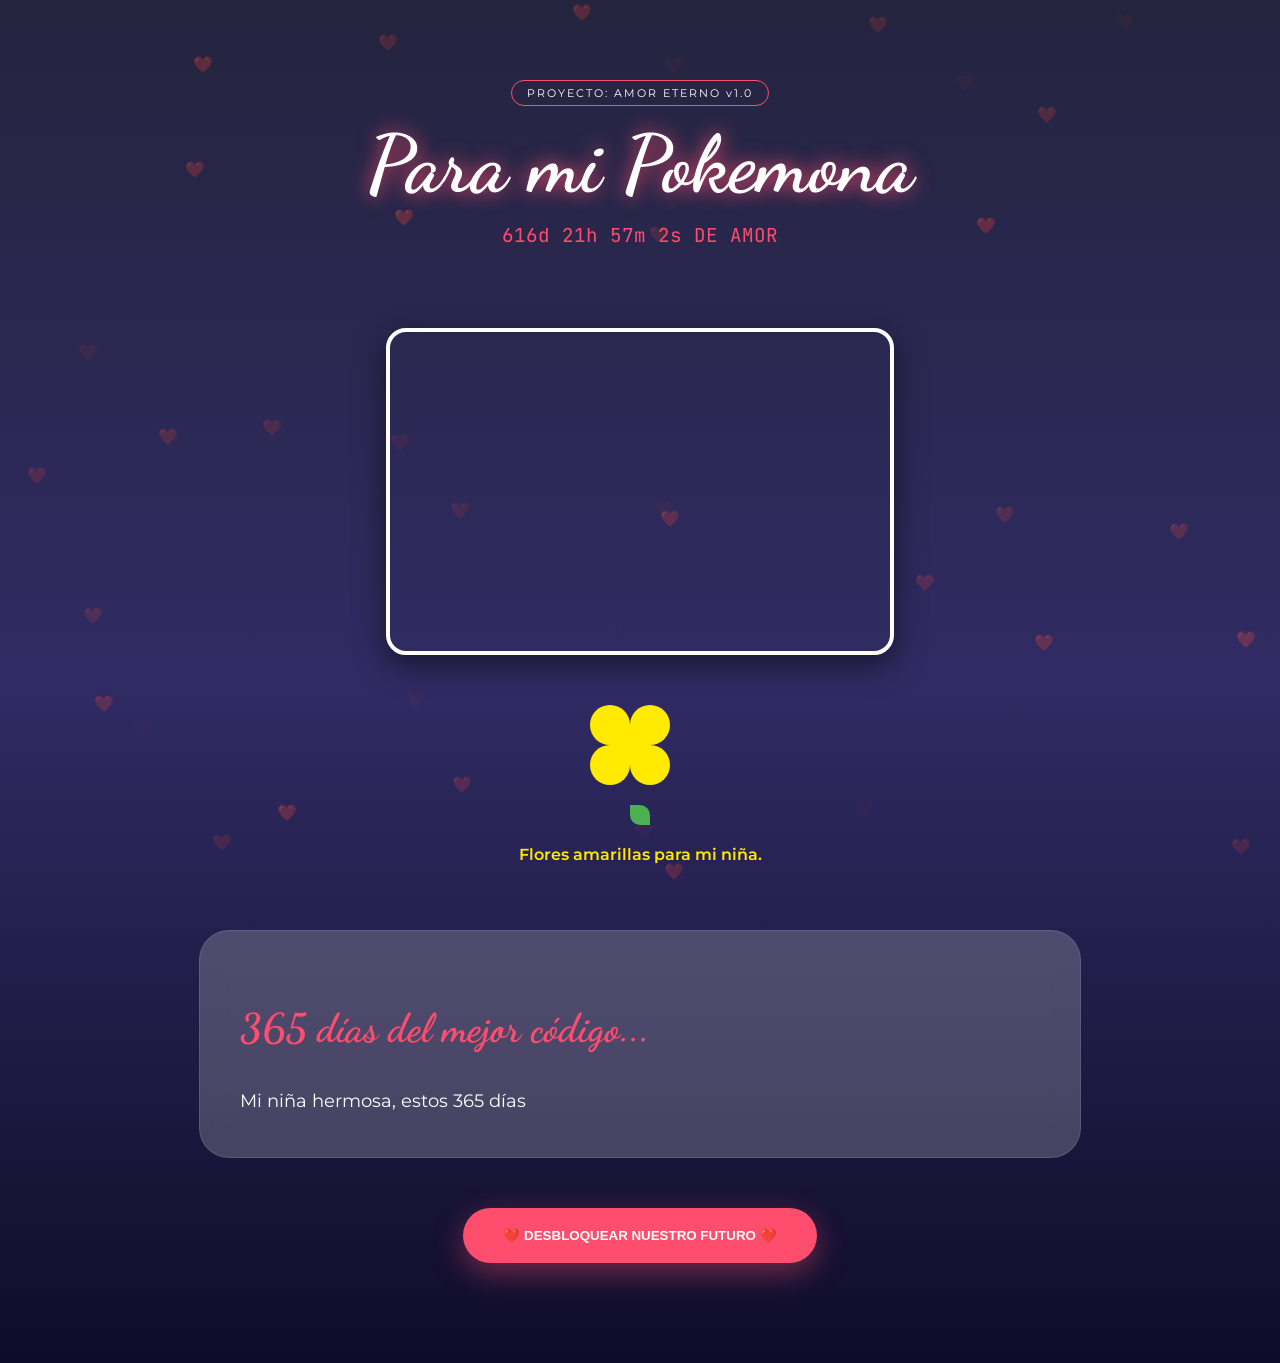
==== index.html @ 97456eab "a" ====
<!DOCTYPE html>
<html lang="es">
<head>
    <meta charset="UTF-8">
    <meta name="viewport" content="width=device-width, initial-scale=1.0">
    <title>365 Días - Jennyra & Waskar</title>
    <link rel="stylesheet" href="style.css">
</head>
<body>

    <div id="particles-container"></div>

    <main class="main-content">
        <header class="hero">
            <div class="badge">PROYECTO: AMOR ETERNO v1.0</div>
            <h1 class="title">Para mi <span id="pika-trigger">Pokemona</span></h1>
            <div id="clock" class="digital-clock">Iniciando contador...</div>
        </header>

        <div class="video-wrapper">
            <iframe width="100%" height="315" src="https://www.youtube.com/embed/FYVXc9MqyJs?autoplay=1&loop=1&playlist=FYVXc9MqyJs" frameborder="0" allow="autoplay; encrypted-media" allowfullscreen></iframe>
        </div>

        <section class="garden">
            <div class="flower">
                <div class="leaf"></div>
                <div class="petal"></div>
                <div class="petal"></div>
                <div class="petal"></div>
                <div class="petal"></div>
            </div>
            <p style="color: #ffea00; margin-top: 40px; font-weight: 600;">Flores amarillas para mi niña.</p>
        </section>

        <section class="letter-box">
            <h2 class="dancing-text">365 días del mejor código...</h2>
            <div id="typing-text" class="text-content"></div>
        </section>

        <button class="btn-primary" onclick="openModal()">
            <span>❤️</span> DESBLOQUEAR NUESTRO FUTURO <span>❤️</span>
        </button>
    </main>

    <div id="custom-modal" class="modal">
        <div class="modal-glass">
            <span class="close-btn" onclick="closeModal()">&times;</span>
            <h2 class="dancing-text">Jennyra Lisamara</h2>
            <p style="line-height: 1.6;">
                Mi vida, estos <b>365 días han sido lo mejor de mi existencia</b>. 
                A pesar de los altos y bajos, de los errores y los aciertos, 
                siempre hemos sabido ser el mejor equipo. <br><br>
                Gracias por ser mi refugio y mi mayor alegría. 
                ¡Te amo infinitamente!
            </p>
            <div class="heart-animation">❤️</div>
        </div>
    </div>

    <div id="pikachu-popup" class="pika-overlay pika-hide">
        <div class="pika-card">
            <span class="pika-char">⚡ ¡Pika-Pika Te Amo! ⚡</span>
            <span class="pika-heart">💝</span>
        </div>
    </div>

    <script src="script.js"></script>
</body>
</html>
---- style.css ----
@import url('https://fonts.googleapis.com/css2?family=Dancing+Script:wght@700&family=JetBrains+Mono:wght@300;500&family=Montserrat:wght@300;600;800&display=swap');

:root {
    --pink: #ff4d6d;
    --dark-pink: #c9184a;
    --yellow: #ffea00;
    --glass: rgba(255, 255, 255, 0.2);
}

body {
    margin: 0;
    padding: 0;
    background: #0f0c29;
    background: linear-gradient(to bottom, #24243e, #302b63, #0f0c29);
    color: white;
    font-family: 'Montserrat', sans-serif;
    overflow-x: hidden;
}

.main-content {
    display: flex;
    flex-direction: column;
    align-items: center;
}

/* Reloj Digital */
.digital-clock {
    font-family: 'JetBrains Mono', monospace;
    font-size: 1.2rem;
    color: var(--pink);
    margin-top: 10px;
}

.hero {
    text-align: center;
    padding: 80px 20px;
    animation: fadeIn 2s ease;
}

.title {
    font-family: 'Dancing Script', cursive;
    font-size: 5rem;
    margin: 10px 0;
    text-shadow: 0 0 20px var(--pink);
}

#pika-trigger {
    cursor: pointer;
    transition: 0.3s;
}

#pika-trigger:hover {
    color: var(--yellow);
    text-shadow: 0 0 20px var(--yellow);
}

.badge {
    display: inline-block;
    padding: 5px 15px;
    border: 1px solid var(--pink);
    border-radius: 20px;
    font-size: 0.7rem;
    letter-spacing: 2px;
}

.video-wrapper {
    width: 90%;
    max-width: 500px;
    border: 4px solid white;
    border-radius: 20px;
    overflow: hidden;
    margin-bottom: 50px;
    box-shadow: 0 10px 30px rgba(0,0,0,0.5);
}

/* Flores Amarillas */
.garden {
    text-align: center;
    margin-bottom: 50px;
}

.flower {
    position: relative;
    width: 100px;
    height: 100px;
    margin: 0 auto;
    animation: sway 3s infinite ease-in-out;
}

.petal {
    position: absolute;
    background: var(--yellow);
    width: 40px;
    height: 40px;
    border-radius: 50% 50% 0 50%;
    transform-origin: bottom right;
}

.petal:nth-child(2) { transform: rotate(90deg); }
.petal:nth-child(3) { transform: rotate(180deg); }
.petal:nth-child(4) { transform: rotate(270deg); }
.petal:nth-child(5) { transform: rotate(360deg); }

.leaf {
    width: 20px;
    height: 20px;
    background: #4caf50;
    border-radius: 0 50%;
    position: absolute;
    bottom: -20px;
    left: 40px;
}

@keyframes sway {
    0%, 100% { transform: rotate(-5deg); }
    50% { transform: rotate(5deg); }
}

/* Carta */
.letter-box {
    max-width: 800px;
    width: 85%;
    margin: 0 auto 50px;
    padding: 40px;
    background: var(--glass);
    backdrop-filter: blur(15px);
    border-radius: 30px;
    border: 1px solid rgba(255,255,255,0.1);
}

.text-content {
    line-height: 1.8;
    font-size: 1.1rem;
    text-align: justify;
}

.dancing-text {
    font-family: 'Dancing Script', cursive;
    font-size: 2.5rem;
    color: var(--pink);
}

/* Botón */
.btn-primary {
    display: block;
    margin: 0 auto 100px;
    padding: 20px 40px;
    border: none;
    border-radius: 50px;
    background: var(--pink);
    color: white;
    font-weight: 800;
    cursor: pointer;
    transition: 0.3s;
    box-shadow: 0 10px 30px rgba(255, 77, 109, 0.4);
}

.btn-primary:hover {
    transform: scale(1.1) translateY(-5px);
    background: white;
    color: var(--pink);
}

/* Modal */
.modal {
    display: none;
    position: fixed;
    top: 0; left: 0; width: 100%; height: 100%;
    background: rgba(0,0,0,0.85);
    z-index: 1000;
    justify-content: center;
    align-items: center;
}

.modal-glass {
    background: rgba(255, 255, 255, 0.15);
    backdrop-filter: blur(25px);
    padding: 50px;
    border-radius: 40px;
    max-width: 500px;
    text-align: center;
    border: 1px solid var(--pink);
    color: white;
}

.close-btn {
    position: absolute;
    top: 20px; right: 20px;
    font-size: 2rem;
    cursor: pointer;
    color: var(--pink);
}

.heart-animation {
    font-size: 4rem;
    animation: beat 0.8s infinite alternate;
}

@keyframes beat {
    from { transform: scale(1); }
    to { transform: scale(1.2); }
}

@keyframes fadeIn {
    from { opacity: 0; transform: translateY(20px); }
    to { opacity: 1; transform: translateY(0); }
}

/* Pikachu Overlay */
.pika-overlay {
    position: fixed;
    top: 0; left: 0; width: 100%; height: 100%;
    z-index: 3000;
    display: flex;
    justify-content: center;
    align-items: center;
    transition: 0.5s;
    background: rgba(0,0,0,0.8);
}

.pika-hide { opacity: 0; pointer-events: none; }
.pika-show { opacity: 1; pointer-events: auto; }

.pika-card {
    background: #ffeb3b;
    padding: 40px;
    border-radius: 30px;
    border: 6px solid white;
    text-align: center;
    box-shadow: 0 0 50px #ffea00;
}

.pika-char { display: block; font-size: 1.8rem; color: #333; font-weight: 800; margin-bottom: 20px; }
.pika-heart { font-size: 5rem; }
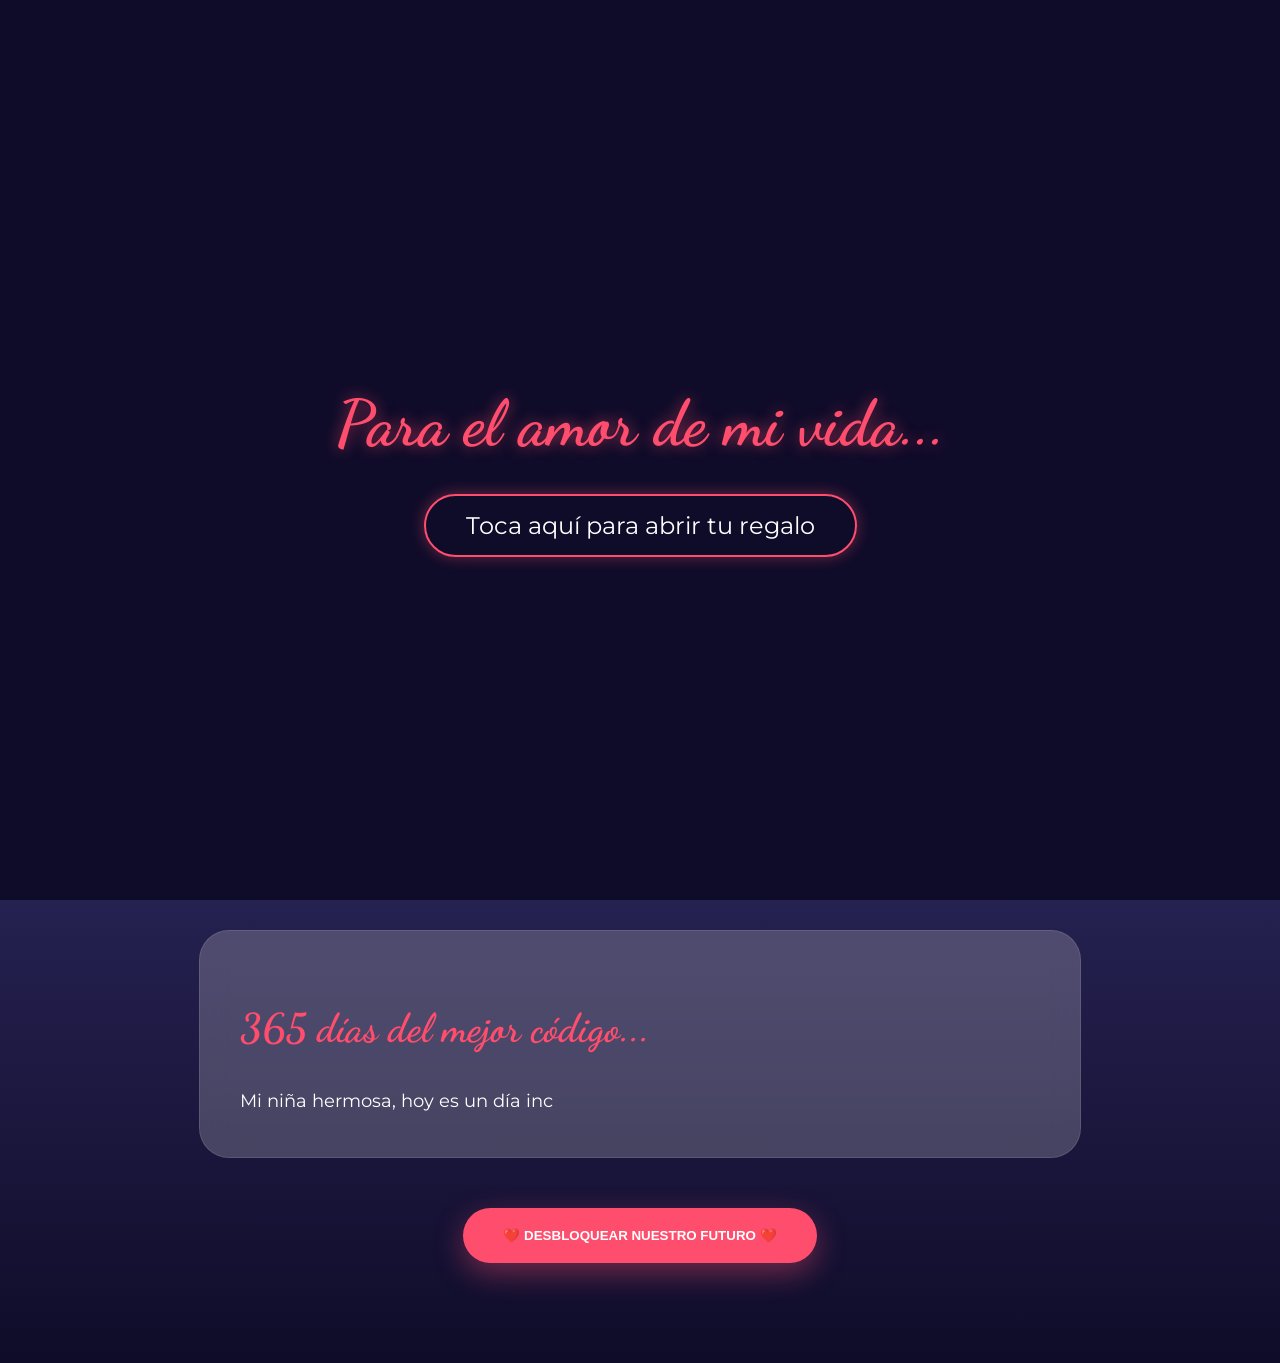
==== commit b86e5296: "s" ====
--- a/index.html
+++ b/index.html
@@ -8,6 +8,12 @@
 </head>
 <body>
 
+    <!-- Enter Screen -->
+    <div id="enter-screen">
+        <h1>Para el amor de mi vida...</h1>
+        <button class="enter-btn" onclick="startExperience()">Toca aquí para abrir tu regalo</button>
+    </div>
+
     <div id="particles-container"></div>
 
     <main class="main-content">
@@ -17,8 +23,8 @@
             <div id="clock" class="digital-clock">Iniciando contador...</div>
         </header>
 
-        <div class="video-wrapper">
-            <iframe width="100%" height="315" src="https://www.youtube.com/embed/FYVXc9MqyJs?autoplay=1&loop=1&playlist=FYVXc9MqyJs" frameborder="0" allow="autoplay; encrypted-media" allowfullscreen></iframe>
+        <div class="video-wrapper" style="opacity: 0.8; transition: opacity 0.3s; pointer-events: none;"> <!-- pointer-events none to prevent pause -->
+            <iframe id="music-player" width="100%" height="315" src="https://www.youtube.com/embed/RkExprvlMlo?autoplay=1&loop=1&playlist=RkExprvlMlo&enablejsapi=1" frameborder="0" allow="autoplay; encrypted-media" allowfullscreen></iframe>
         </div>
 
         <section class="garden">
@@ -59,7 +65,8 @@
 
     <div id="pikachu-popup" class="pika-overlay pika-hide">
         <div class="pika-card">
-            <span class="pika-char">⚡ ¡Pika-Pika Te Amo! ⚡</span>
+            <span class="pika-char">⚡ ¡Te amo con locura! ⚡</span>
+            <img src="pikachu.png" class="custom-pikachu-img" alt="Pikachu Corazon">
             <span class="pika-heart">💝</span>
         </div>
     </div>
--- a/style.css
+++ b/style.css
@@ -231,4 +231,45 @@
 }
 
 .pika-char { display: block; font-size: 1.8rem; color: #333; font-weight: 800; margin-bottom: 20px; }
-.pika-heart { font-size: 5rem; }+.pika-heart { font-size: 5rem; }
+
+/* Enter Screen Integrado */
+#enter-screen {
+    position: fixed;
+    top: 0; left: 0; width: 100%; height: 100%;
+    display: flex; flex-direction: column;
+    justify-content: center; align-items: center;
+    background-color: #0f0c29;
+    z-index: 9999;
+    transition: opacity 1.5s ease-out;
+}
+
+#enter-screen h1 {
+    font-family: 'Dancing Script', cursive;
+    font-size: 4rem; color: var(--pink);
+    margin-bottom: 2rem; text-align: center;
+    text-shadow: 0 0 15px rgba(255, 77, 109, 0.6);
+}
+
+.enter-btn {
+    padding: 15px 40px; font-size: 1.5rem;
+    background: transparent; color: #fff;
+    border: 2px solid var(--pink); border-radius: 50px;
+    cursor: pointer; transition: all 0.3s ease;
+    font-family: 'Montserrat', sans-serif;
+    box-shadow: 0 0 15px rgba(255, 77, 109, 0.4);
+}
+
+.enter-btn:hover {
+    background: rgba(255, 77, 109, 0.2);
+    transform: scale(1.05);
+}
+
+.custom-pikachu-img {
+    max-width: 250px;
+    width: 100%;
+    margin: 10px auto;
+    display: block;
+    border-radius: 15px;
+    box-shadow: 0 0 20px rgba(255, 234, 0, 0.6);
+}
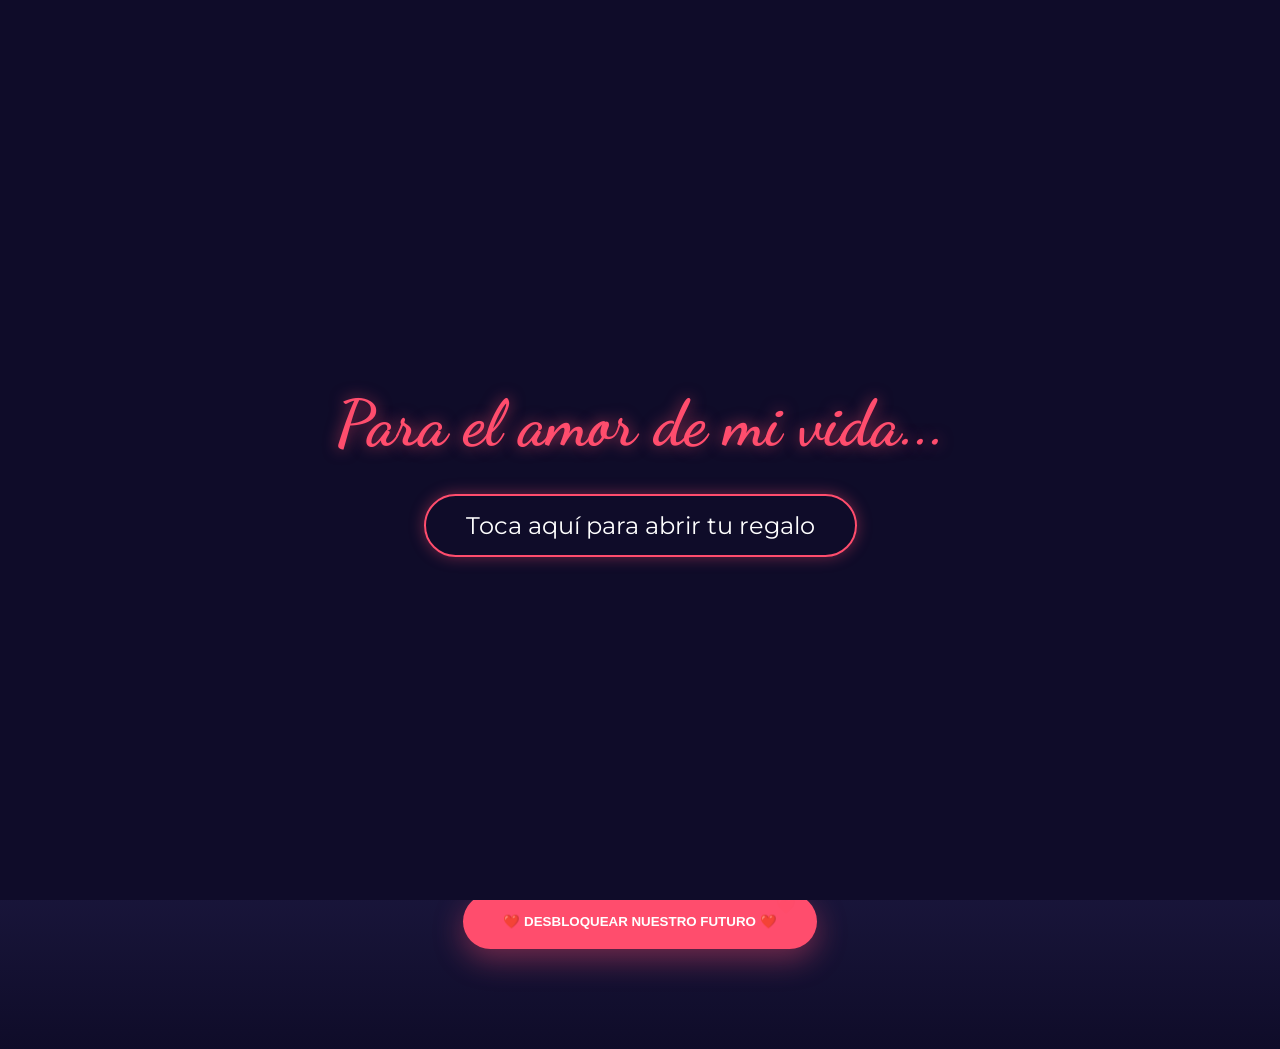
==== commit 8713f22b: "s" ====
--- a/index.html
+++ b/index.html
@@ -14,7 +14,12 @@
         <button class="enter-btn" onclick="startExperience()">Toca aquí para abrir tu regalo</button>
     </div>
 
+    <div class="stars" id="stars"></div>
+    <div class="hearts-bg" id="hearts-bg"></div>
     <div id="particles-container"></div>
+    
+    <!-- Audio de fondo -->
+    <audio id="bg-music" src="canckion.mp3" loop></audio>
 
     <main class="main-content">
         <header class="hero">
@@ -23,9 +28,9 @@
             <div id="clock" class="digital-clock">Iniciando contador...</div>
         </header>
 
-        <div class="video-wrapper" style="opacity: 0.8; transition: opacity 0.3s; pointer-events: none;"> <!-- pointer-events none to prevent pause -->
-            <iframe id="music-player" width="100%" height="315" src="https://www.youtube.com/embed/RkExprvlMlo?autoplay=1&loop=1&playlist=RkExprvlMlo&enablejsapi=1" frameborder="0" allow="autoplay; encrypted-media" allowfullscreen></iframe>
-        </div>
+        <a href="https://www.youtube.com/watch?v=FYVXc9MqyJs" target="_blank" class="btn-song">
+            🎧 La primera canción que te dediqué
+        </a>
 
         <section class="garden">
             <div class="flower">
--- a/style.css
+++ b/style.css
@@ -272,4 +272,92 @@
     display: block;
     border-radius: 15px;
     box-shadow: 0 0 20px rgba(255, 234, 0, 0.6);
+}
+
+/* Starry Background */
+.stars {
+    position: fixed;
+    top: 0; left: 0; width: 100%; height: 100%;
+    z-index: 0; pointer-events: none;
+    background: transparent;
+}
+
+.star {
+    position: absolute;
+    background: #fff;
+    border-radius: 50%;
+    animation: twinkle infinite alternate;
+}
+
+@keyframes twinkle {
+    0% { opacity: 0.2; transform: scale(0.8); }
+    100% { opacity: 1; transform: scale(1.2); box-shadow: 0 0 10px #fff, 0 0 20px #ff6b81; }
+}
+
+/* Floating Hearts Background */
+.hearts-bg {
+    position: fixed;
+    top: 0; left: 0; width: 100%; height: 100%;
+    z-index: 1; pointer-events: none;
+    overflow: hidden;
+}
+
+.heart-float {
+    position: absolute;
+    bottom: -100px;
+    width: 30px; height: 30px;
+    background: rgba(255, 50, 100, 0.4);
+    transform: rotate(45deg);
+    animation: floatUp linear infinite;
+}
+
+.heart-float::before, .heart-float::after {
+    content: ''; position: absolute;
+    width: 30px; height: 30px;
+    background: rgba(255, 50, 100, 0.4);
+    border-radius: 50%;
+}
+
+.heart-float::before { top: -15px; left: 0; }
+.heart-float::after { top: 0; left: -15px; }
+
+@keyframes floatUp {
+    0% { transform: translateY(0) rotate(45deg) scale(0.5); opacity: 0; }
+    10% { opacity: 1; }
+    90% { opacity: 1; }
+    100% { transform: translateY(-120vh) rotate(405deg) scale(1.5); opacity: 0; }
+}
+
+/* Explosion Hearts */
+.explosion-heart {
+    position: fixed;
+    font-size: 2rem;
+    z-index: 9999;
+    pointer-events: none;
+    transform: translate(-50%, -50%) scale(0.5);
+    animation: explode 1.5s ease-out forwards;
+}
+
+@keyframes explode {
+    0% { transform: translate(-50%, -50%) scale(0.5); opacity: 1; }
+    100% { transform: translate(calc(-50% + var(--tx)), calc(-50% + var(--ty))) scale(1.5) rotate(360deg); opacity: 0; }
+}
+
+/* Song Button */
+.btn-song {
+    display: inline-block;
+    margin-top: 20px;
+    padding: 12px 30px;
+    background: linear-gradient(45deg, #1db954, #1ed760);
+    color: white;
+    text-decoration: none;
+    font-weight: 600;
+    border-radius: 30px;
+    transition: 0.3s;
+    box-shadow: 0 5px 15px rgba(29, 185, 84, 0.4);
+}
+
+.btn-song:hover {
+    transform: translateY(-3px);
+    box-shadow: 0 10px 20px rgba(29, 185, 84, 0.6);
 }
